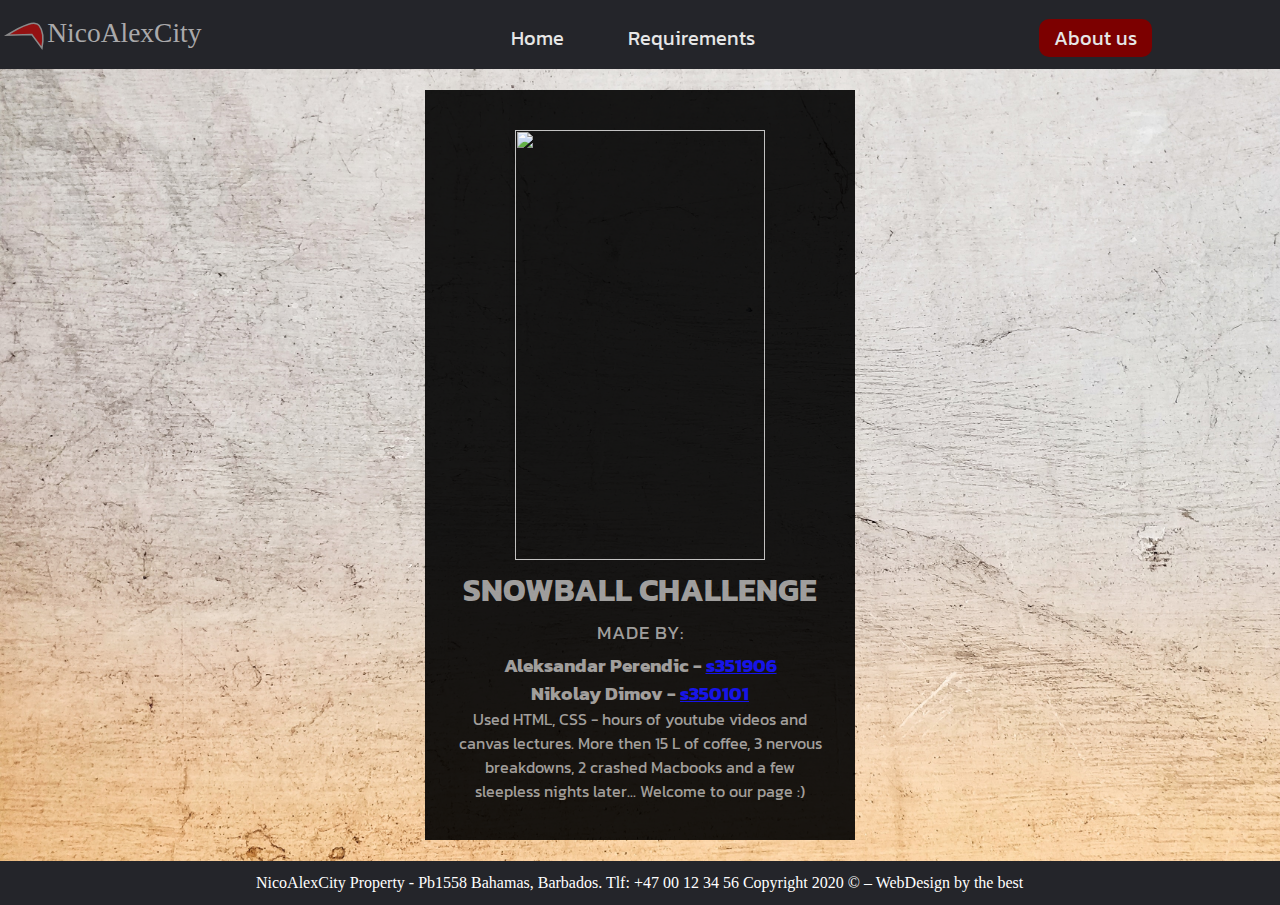
==== contact.html @ 9328a808 "New9oct" ====
<!DOCTYPE html>

<html lang="en" dir="ltr">
    <head>
        <meta charset="utf-8">
        <meta http-equiv="X-UA-Compatible" content="IE=edge">
        <title>Contact</title>
        <meta name="description" content="">
        <meta name="viewport" content="width=device-width, initial-scale=1">
        <link rel="stylesheet" href="css/style.css">
<link href="https://fonts.googleapis.com/css2?family=Kanit:wght@500&display=swap" rel="stylesheet">
    </head>
    <body>
        <header>
            <a class="logo" href="/"><img src="img/logo.svg" alt="logo"></a>
            <nav>
              <ul class="nav__links">
                  <li><a href="index.html">Home</a></li>
                  <li><a href="requirements.html">Requirements</a></li>
              </ul>
            </nav>
            <a class="cta" href="contact.html">About us</a>
        </header>

        <ul>
          <li class="contactboxus">
            <img src="img/usTwo.jpg" width="250" height="430" />
            <h1>SNOWBALL CHALLENGE</h1>
            <h2>MADE BY:</h2>
            <h3>Aleksandar Perendic - <a href="mailto:s351906@oslomet.no?subject=Feedback">s351906</a></h3>
            <h3>Nikolay Dimov - <a href="mailto:s350101@oslomet.no?subject=Feedback">s350101</a></h3>
            <p>Used HTML, CSS - hours of youtube videos and canvas lectures. More then 15 L of coffee, 3 nervous breakdowns, 2 crashed Macbooks and a few sleepless nights later... Welcome to our page :)</p>
      </ul>
      <footer>
        NicoAlexCity Property - Pb1558 Bahamas, Barbados. Tlf: +47 00 12 34 56
Copyright 2020 © – WebDesign by the best
      </footer>

</html>
---- css/style.css ----
html {
  background: url(../img/background.jpg) no-repeat center center fixed;
  -webkit-background-size: cover;
  -moz-background-size: cover;
  -o-background-size: cover;
  background-size: cover;
}

* {
  box-sizing: border-box;
  margin: 0;
  padding: 0;
}

header {
  display: flex;
  justify-content: space-between;
  align-items: center;
  padding: 7px 10% 0px 0px;
  background-color: #24252a;
}


.nav__links a,
.cta,
.overlay__content a {
font-family: 'Kanit', sans-serif;
  font-weight: 400;
  font-size: 20px;
  color: #e6e6e6;
  text-decoration: none;
}

.nav__links li {
  list-style: none;
  display: inline;
  padding: 0px 30px;
  transition: color 0.3s ease 0s;
}

.nav__links li a:hover {
  color: #8f0000;
}

.cta {
  padding: 4px 15px;
  background-color: rgba(124, 0, 0, 1);
  border: none;
  border-radius: 10px;
  cursor: pointer;
  transition: background-color 0.2s ease 0s;
font-family: 'Kanit', sans-serif;
}

.cta:hover {
  background-color: rgba(124, 0, 0, 0.5);
}

.kurac {
  display: inline;
  padding: 1.5em;
}

.container {
  position: relative;
}

.text-block {
  position: absolute;
  top: 20px;
  left: : 20px;
  background-color: black;
  opacity: 0.7;
  color: white;
  padding-left: 20px;
  padding-right: 20px;

}

div.vacant img {
width: 200px;
height: auto;
}

div.vacant {
  display: grid;
  width: 90%;
  margin: auto;
  grid-template-columns: 1fr 1fr;
  grid-gap: 2em;}

div.under img {
  width: 200px;
  height: auto;
}

div.under {
    display: grid;
    width: 90%;
    margin: auto;
    grid-template-columns: 1fr 1fr;}

div.email {
    text-align: center;
    margin: auto;
    margin-top: 1em;
    padding: 5px;
    width: 200px;height: 25px;
    border: 2px solid black;
    border-radius: 1em;
    background-color: lightgray;
    color: black;
    font-size: 16px;
    cursor: pointer;
}

div.button:hover {
    background-color: yellow;
    font-size: 1.2em;
    }

div.usTwo img {
  display: block;
  margin-left: auto;
  margin-right: auto;
  border-radius: 2em;
  max-width: 150%;
  height: 300px;
  margin-top: 1em;
  border-style: solid;
}


  .govno {
    position: relative;
    max-width: 800px; /* Maximum width */
    margin: 0 auto;
    margin-top: 1em;/* Center it */
  }

  .govno .content {
    position: absolute;
    bottom: 0;
    background: rgb(0, 0, 0);
    background: rgba(0, 0, 0, 0.7);
    color: #f1f1f1;
    width: 100%;
    padding: 30px;
font-family: 'Kanit', sans-serif;
  }


 ul  {
      list-style: none;
font-family: 'Kanit', sans-serif;
      color: #999;
      position: relative;
      margin: 0 auto;
      margin-top:1em;
      margin-bottom: 1em;
      padding: 0;
      text-align:center;
  }

  .projbox {
    position: relative;
      padding: 40px 30px;
      background-color: black;
      opacity: 0.8;
      margin-top: 1em;
      display: inline-block;
      box-sizing: inherit;
      height: 600px;
      width: 450px;
      margin:5px 20px;
  }

.projbox:hover {opacity: 1;}

  .projbox h2 {
      font-weight: normal;
      letter-spacing: 1px;
      font-size: 1.1em;
      margin: 0.2em;
      color: #999;
  }

  .projbox p {
      font-size: 1em;
      margin: 0.2em;
      color: #999;
  }

  .projbox ol {
    list-style: none;
font-family: 'Kanit', sans-serif;
    color: #999;
    margin: 0;
    padding: 0;
  }

  .contactboxus {
    position: relative;
      padding: 40px 30px;
      background-color: black;
      opacity: 0.9;
    /*  margin: 10px; */
      margin-top: 1em;
      display: inline-block;
      box-sizing: inherit;
      height: 750px;
      width: 430px;
      margin:5px 20px;
}

.contactboxus h2 {
    font-weight: normal;
    letter-spacing: 1px;
    font-size: 1.2em;
    margin: 0.2em;
    color: #999;}

footer {
  align-items: center;
  padding: 1% 20% 1% 20%;
  background-color: #24252a;
  color: white;
}
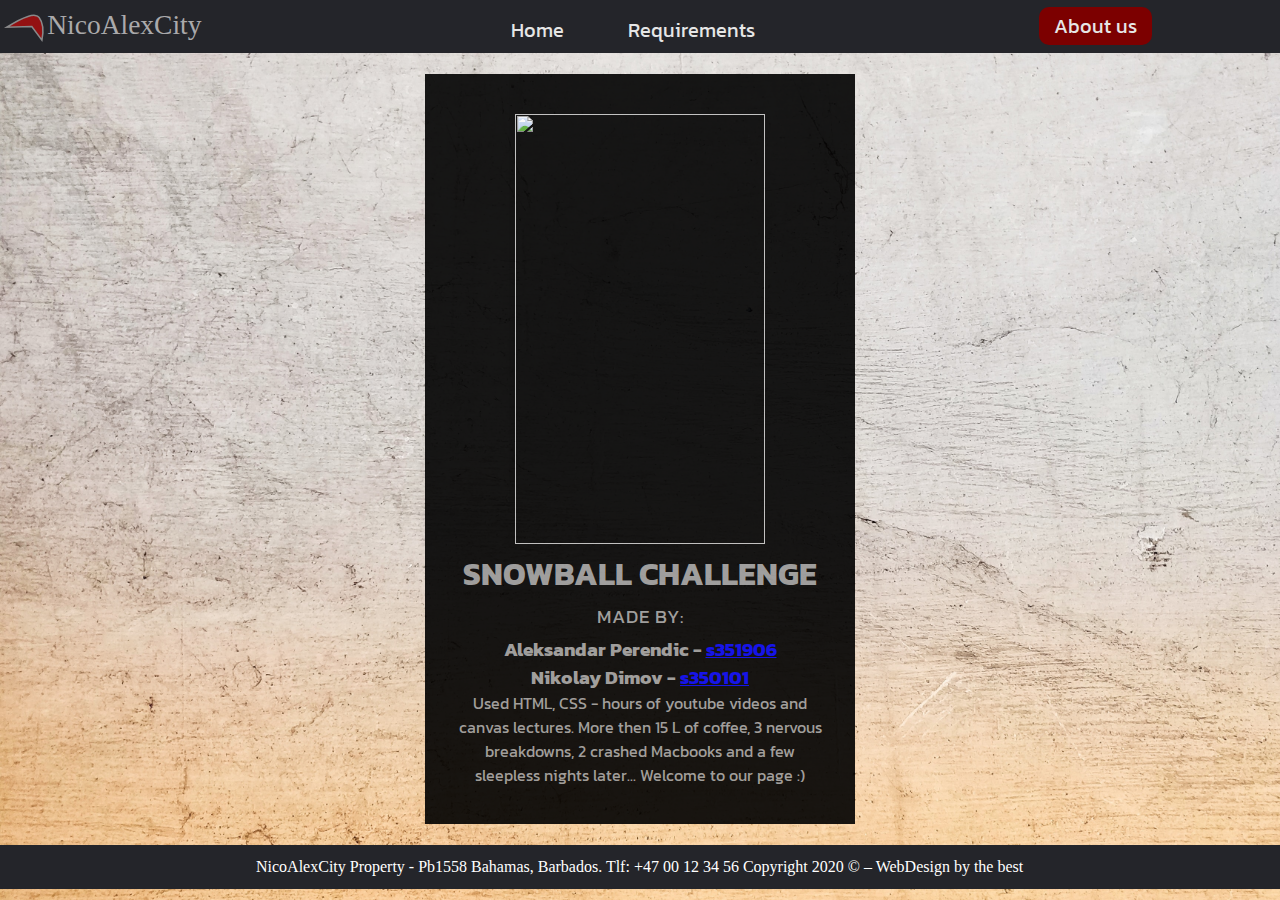
==== commit 210c907a: "UpdateGM" ====
--- a/contact.html
+++ b/contact.html
@@ -1,5 +1,4 @@
 <!DOCTYPE html>
-
 <html lang="en" dir="ltr">
     <head>
         <meta charset="utf-8">
@@ -22,7 +21,7 @@
             <a class="cta" href="contact.html">About us</a>
         </header>
 
-        <ul>
+        <ul class="projboxul">
           <li class="contactboxus">
             <img src="img/usTwo.jpg" width="250" height="430" />
             <h1>SNOWBALL CHALLENGE</h1>
@@ -31,6 +30,7 @@
             <h3>Nikolay Dimov - <a href="mailto:s350101@oslomet.no?subject=Feedback">s350101</a></h3>
             <p>Used HTML, CSS - hours of youtube videos and canvas lectures. More then 15 L of coffee, 3 nervous breakdowns, 2 crashed Macbooks and a few sleepless nights later... Welcome to our page :)</p>
       </ul>
+    </body>
       <footer>
         NicoAlexCity Property - Pb1558 Bahamas, Barbados. Tlf: +47 00 12 34 56
 Copyright 2020 © – WebDesign by the best
--- a/css/style.css
+++ b/css/style.css
@@ -44,6 +44,7 @@
 
 .cta {
   padding: 4px 15px;
+  margin-bottom: 8px;
   background-color: rgba(124, 0, 0, 1);
   border: none;
   border-radius: 10px;
@@ -61,81 +62,11 @@
   padding: 1.5em;
 }
 
-.container {
-  position: relative;
-}
-
-.text-block {
-  position: absolute;
-  top: 20px;
-  left: : 20px;
-  background-color: black;
-  opacity: 0.7;
-  color: white;
-  padding-left: 20px;
-  padding-right: 20px;
-
-}
-
-div.vacant img {
-width: 200px;
-height: auto;
-}
-
-div.vacant {
-  display: grid;
-  width: 90%;
-  margin: auto;
-  grid-template-columns: 1fr 1fr;
-  grid-gap: 2em;}
-
-div.under img {
-  width: 200px;
-  height: auto;
-}
-
-div.under {
-    display: grid;
-    width: 90%;
-    margin: auto;
-    grid-template-columns: 1fr 1fr;}
-
-div.email {
-    text-align: center;
-    margin: auto;
+.govno {
+    position: relative;
+    max-width: 800px;
+    margin: 0 auto;
     margin-top: 1em;
-    padding: 5px;
-    width: 200px;height: 25px;
-    border: 2px solid black;
-    border-radius: 1em;
-    background-color: lightgray;
-    color: black;
-    font-size: 16px;
-    cursor: pointer;
-}
-
-div.button:hover {
-    background-color: yellow;
-    font-size: 1.2em;
-    }
-
-div.usTwo img {
-  display: block;
-  margin-left: auto;
-  margin-right: auto;
-  border-radius: 2em;
-  max-width: 150%;
-  height: 300px;
-  margin-top: 1em;
-  border-style: solid;
-}
-
-
-  .govno {
-    position: relative;
-    max-width: 800px; /* Maximum width */
-    margin: 0 auto;
-    margin-top: 1em;/* Center it */
   }
 
   .govno .content {
@@ -150,7 +81,7 @@
   }
 
 
- ul  {
+ .projboxul  {
       list-style: none;
 font-family: 'Kanit', sans-serif;
       color: #999;
@@ -204,7 +135,6 @@
       padding: 40px 30px;
       background-color: black;
       opacity: 0.9;
-    /*  margin: 10px; */
       margin-top: 1em;
       display: inline-block;
       box-sizing: inherit;
@@ -220,6 +150,53 @@
     margin: 0.2em;
     color: #999;}
 
+    .reqbox {
+      position: relative;
+        padding: 10px 30px;
+        background-color: black;
+        color: white;
+        opacity: 0.9;
+        margin-top: 1em;
+        display: inline-block;
+        box-sizing: inherit;
+        height: 550px;
+        width: 900px;
+        margin:5px 20px;
+        list-style: none;
+  font-family: 'Kanit', sans-serif;
+        color: #999;
+      }
+
+    .requl  {
+           list-style: none;
+     font-family: 'Kanit', sans-serif;
+           color: #999;
+           position: relative;
+           margin: 0 auto;
+           margin-top:1em;
+           margin-bottom: 1em;
+           padding: 0;
+           text-align: center;
+       }
+.requl h1 {
+  text-align: center;
+}
+.requl h2 {
+  text-align: left;
+}
+.requl p {
+  text-align: left;
+}
+.requl li {
+  text-align: left;
+}
+
+button#button {
+  font-size: 20px;
+  padding: 10px;
+  margin-top:1em;
+}
+
 footer {
   align-items: center;
   padding: 1% 20% 1% 20%;
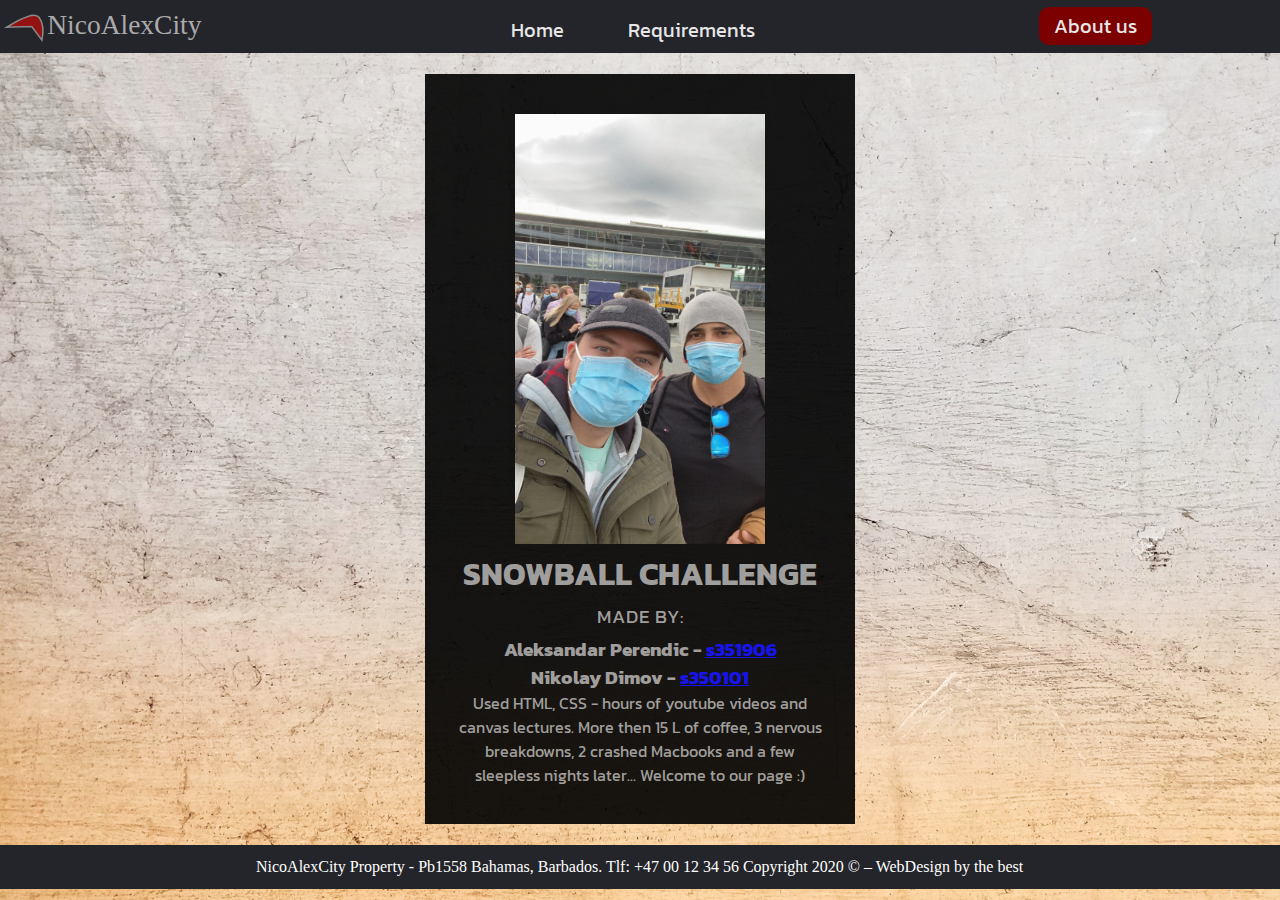
==== commit c1ae5f56: "Update contact.html" ====
--- a/contact.html
+++ b/contact.html
@@ -23,7 +23,7 @@
 
         <ul class="projboxul">
           <li class="contactboxus">
-            <img src="img/usTwo.jpg" width="250" height="430" />
+            <img src="img/usTwo.JPG" width="250" height="430" />
             <h1>SNOWBALL CHALLENGE</h1>
             <h2>MADE BY:</h2>
             <h3>Aleksandar Perendic - <a href="mailto:s351906@oslomet.no?subject=Feedback">s351906</a></h3>
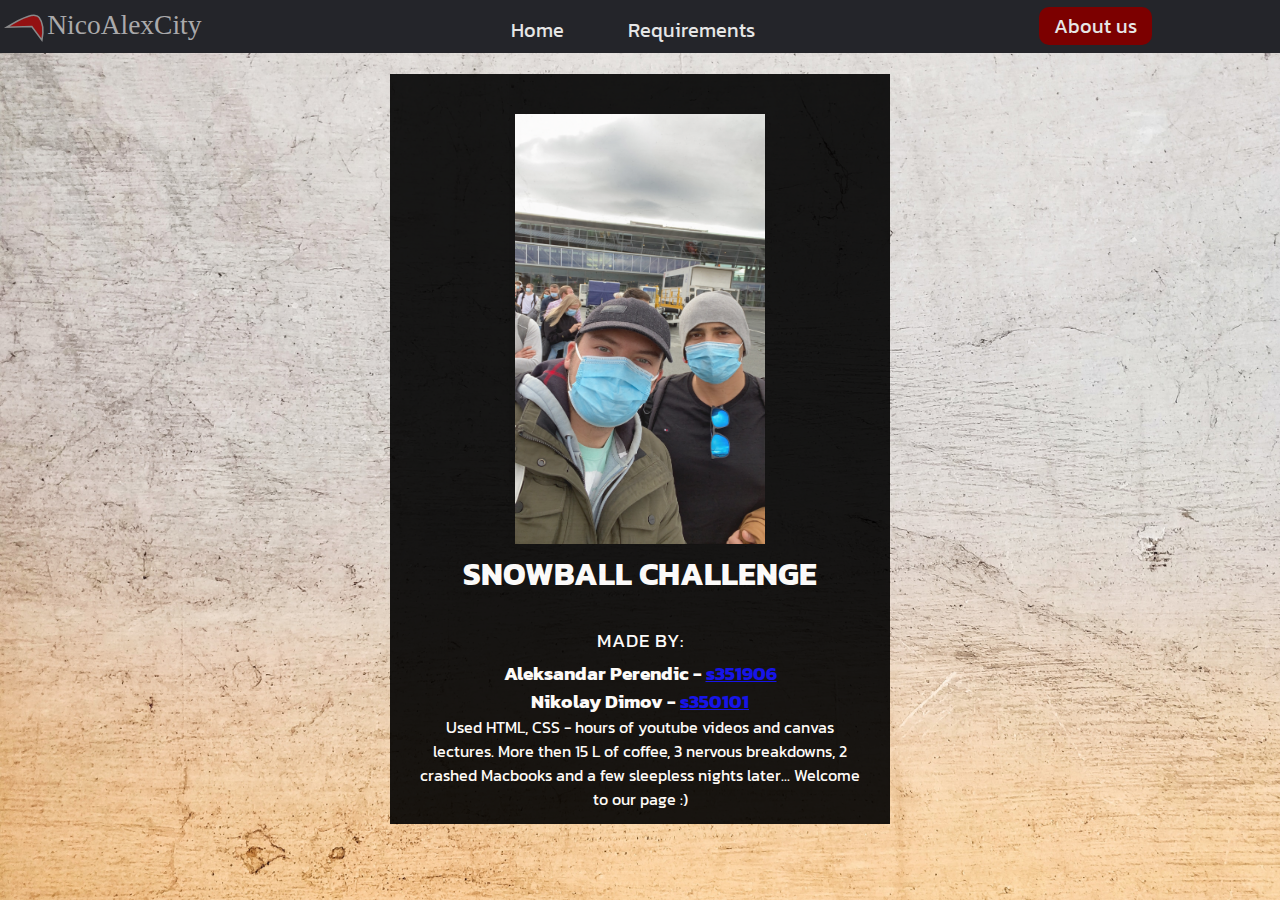
==== commit 02a1f2cb: "UpdateEtterTilbakemelding" ====
--- a/contact.html
+++ b/contact.html
@@ -3,15 +3,14 @@
     <head>
         <meta charset="utf-8">
         <meta http-equiv="X-UA-Compatible" content="IE=edge">
-        <title>Contact</title>
-        <meta name="description" content="">
+        <title>About us</title>
         <meta name="viewport" content="width=device-width, initial-scale=1">
         <link rel="stylesheet" href="css/style.css">
 <link href="https://fonts.googleapis.com/css2?family=Kanit:wght@500&display=swap" rel="stylesheet">
     </head>
     <body>
         <header>
-            <a class="logo" href="/"><img src="img/logo.svg" alt="logo"></a>
+            <a class="logo"><img src="img/logo.svg" alt="logo"></a>
             <nav>
               <ul class="nav__links">
                   <li><a href="index.html">Home</a></li>
@@ -23,17 +22,16 @@
 
         <ul class="projboxul">
           <li class="contactboxus">
-            <img src="img/usTwo.JPG" width="250" height="430" />
+            <img src="img/usTwo.jpg" alt="Picture of a two beautiful guys" width="250" height="430">
+            <br>
             <h1>SNOWBALL CHALLENGE</h1>
+            <br>
             <h2>MADE BY:</h2>
             <h3>Aleksandar Perendic - <a href="mailto:s351906@oslomet.no?subject=Feedback">s351906</a></h3>
             <h3>Nikolay Dimov - <a href="mailto:s350101@oslomet.no?subject=Feedback">s350101</a></h3>
-            <p>Used HTML, CSS - hours of youtube videos and canvas lectures. More then 15 L of coffee, 3 nervous breakdowns, 2 crashed Macbooks and a few sleepless nights later... Welcome to our page :)</p>
+            <p>Used HTML, CSS - hours of youtube videos and canvas lectures.
+              More then 15 L of coffee, 3 nervous breakdowns, 2 crashed Macbooks
+              and a few sleepless nights later... Welcome to our page :)</p>
       </ul>
     </body>
-      <footer>
-        NicoAlexCity Property - Pb1558 Bahamas, Barbados. Tlf: +47 00 12 34 56
-Copyright 2020 © – WebDesign by the best
-      </footer>
-
 </html>
--- a/css/style.css
+++ b/css/style.css
@@ -24,7 +24,7 @@
 .nav__links a,
 .cta,
 .overlay__content a {
-font-family: 'Kanit', sans-serif;
+  font-family: 'Kanit', sans-serif;
   font-weight: 400;
   font-size: 20px;
   color: #e6e6e6;
@@ -50,85 +50,82 @@
   border-radius: 10px;
   cursor: pointer;
   transition: background-color 0.2s ease 0s;
-font-family: 'Kanit', sans-serif;
+  font-family: 'Kanit', sans-serif;
 }
 
 .cta:hover {
   background-color: rgba(124, 0, 0, 0.5);
 }
 
-.kurac {
-  display: inline;
-  padding: 1.5em;
-}
-
-.govno {
-    position: relative;
-    max-width: 800px;
-    margin: 0 auto;
-    margin-top: 1em;
-  }
-
-  .govno .content {
-    position: absolute;
-    bottom: 0;
-    background: rgb(0, 0, 0);
-    background: rgba(0, 0, 0, 0.7);
-    color: #f1f1f1;
-    width: 100%;
-    padding: 30px;
-font-family: 'Kanit', sans-serif;
-  }
-
-
- .projboxul  {
-      list-style: none;
-font-family: 'Kanit', sans-serif;
-      color: #999;
-      position: relative;
-      margin: 0 auto;
-      margin-top:1em;
-      margin-bottom: 1em;
-      padding: 0;
-      text-align:center;
-  }
-
-  .projbox {
-    position: relative;
-      padding: 40px 30px;
-      background-color: black;
-      opacity: 0.8;
-      margin-top: 1em;
-      display: inline-block;
-      box-sizing: inherit;
-      height: 600px;
-      width: 450px;
-      margin:5px 20px;
-  }
-
-.projbox:hover {opacity: 1;}
-
-  .projbox h2 {
-      font-weight: normal;
-      letter-spacing: 1px;
-      font-size: 1.1em;
-      margin: 0.2em;
-      color: #999;
-  }
-
-  .projbox p {
-      font-size: 1em;
-      margin: 0.2em;
-      color: #999;
-  }
-
-  .projbox ol {
-    list-style: none;
-font-family: 'Kanit', sans-serif;
-    color: #999;
-    margin: 0;
-    padding: 0;
-  }
+.picturewithtext {
+  position: relative;
+  max-width: 800px;
+  margin: 0 auto;
+  margin-top: 1em;
+  }
+
+.content {
+  position: absolute;
+  bottom: 0;
+  background: rgb(0, 0, 0);
+  background: rgba(0, 0, 0, 0.7);
+  color: #f1f1f1;
+  width: 100%;
+  padding: 30px;
+  font-family: 'Kanit', sans-serif;
+  }
+
+
+.projboxul  {
+  list-style: none;
+  font-family: 'Kanit', sans-serif;
+  color: #ffffff;
+  position: relative;
+  margin: 0 auto;
+  margin-top:1em;
+  margin-bottom: 1em;
+  padding: 0;
+  text-align:center;
+  }
+
+.projbox {
+  position: relative;
+  padding: 40px 30px;
+  background-color: black;
+  opacity: 1;
+  margin-top: 1em;
+  display: inline-block;
+  box-sizing: inherit;
+  height: 600px;
+  width: 450px;
+  margin:5px 20px;
+  }
+
+.projbox:hover {
+  opacity: 0.9;
+}
+
+.projbox h2 {
+  font-weight: normal;
+  letter-spacing: 1px;
+  font-size: 1.1em;
+  margin: 0.2em;
+  color: #ffffff;
+}
+
+.projbox p {
+  font-size: 1em;
+  margin: 0.2em;
+  color: #ffffff;
+}
+
+.projbox ol {
+  list-style: none;
+  font-family: 'Kanit', sans-serif;
+  color: #ffffff;
+  margin: 0;
+  padding: 0;
+}
 
   .contactboxus {
     position: relative;
@@ -139,7 +136,7 @@
       display: inline-block;
       box-sizing: inherit;
       height: 750px;
-      width: 430px;
+      width: 500px;
       margin:5px 20px;
 }
 
@@ -148,36 +145,38 @@
     letter-spacing: 1px;
     font-size: 1.2em;
     margin: 0.2em;
-    color: #999;}
-
-    .reqbox {
-      position: relative;
-        padding: 10px 30px;
-        background-color: black;
-        color: white;
-        opacity: 0.9;
-        margin-top: 1em;
-        display: inline-block;
-        box-sizing: inherit;
-        height: 550px;
-        width: 900px;
-        margin:5px 20px;
-        list-style: none;
-  font-family: 'Kanit', sans-serif;
-        color: #999;
+    color: #ffffff;
+  }
+
+.reqbox {
+    position: relative;
+    padding: 10px 30px;
+    background-color: black;
+    color: white;
+    opacity: 0.9;
+    margin-top: 1em;
+    display: inline-block;
+    box-sizing: inherit;
+    height: 580px;
+    width: 900px;
+    margin:5px 20px;
+    list-style: none;
+    font-family: 'Kanit', sans-serif;
+    color: #ffffff;
       }
 
-    .requl  {
-           list-style: none;
-     font-family: 'Kanit', sans-serif;
-           color: #999;
-           position: relative;
-           margin: 0 auto;
-           margin-top:1em;
-           margin-bottom: 1em;
-           padding: 0;
-           text-align: center;
-       }
+.requl  {
+    list-style: none;
+    font-family: 'Kanit', sans-serif;
+    color: #ffffff;
+    position: relative;
+    margin: 0 auto;
+    margin-top:1em;
+    margin-bottom: 1em;
+    padding: 0;
+    text-align: center;
+}
+
 .requl h1 {
   text-align: center;
 }
@@ -195,11 +194,17 @@
   font-size: 20px;
   padding: 10px;
   margin-top:1em;
-}
-
-footer {
+  margin-left: 40%;
+}
+
+.footer {
+  left: 0;
+  bottom: 0;
+  width: 100%;
+  background-color: black;
+  color: white;
+  text-align: center;
   align-items: center;
-  padding: 1% 20% 1% 20%;
-  background-color: #24252a;
-  color: white;
-}
+  font-size: 15px;
+  padding:15px 20% 10px 0px;
+}
